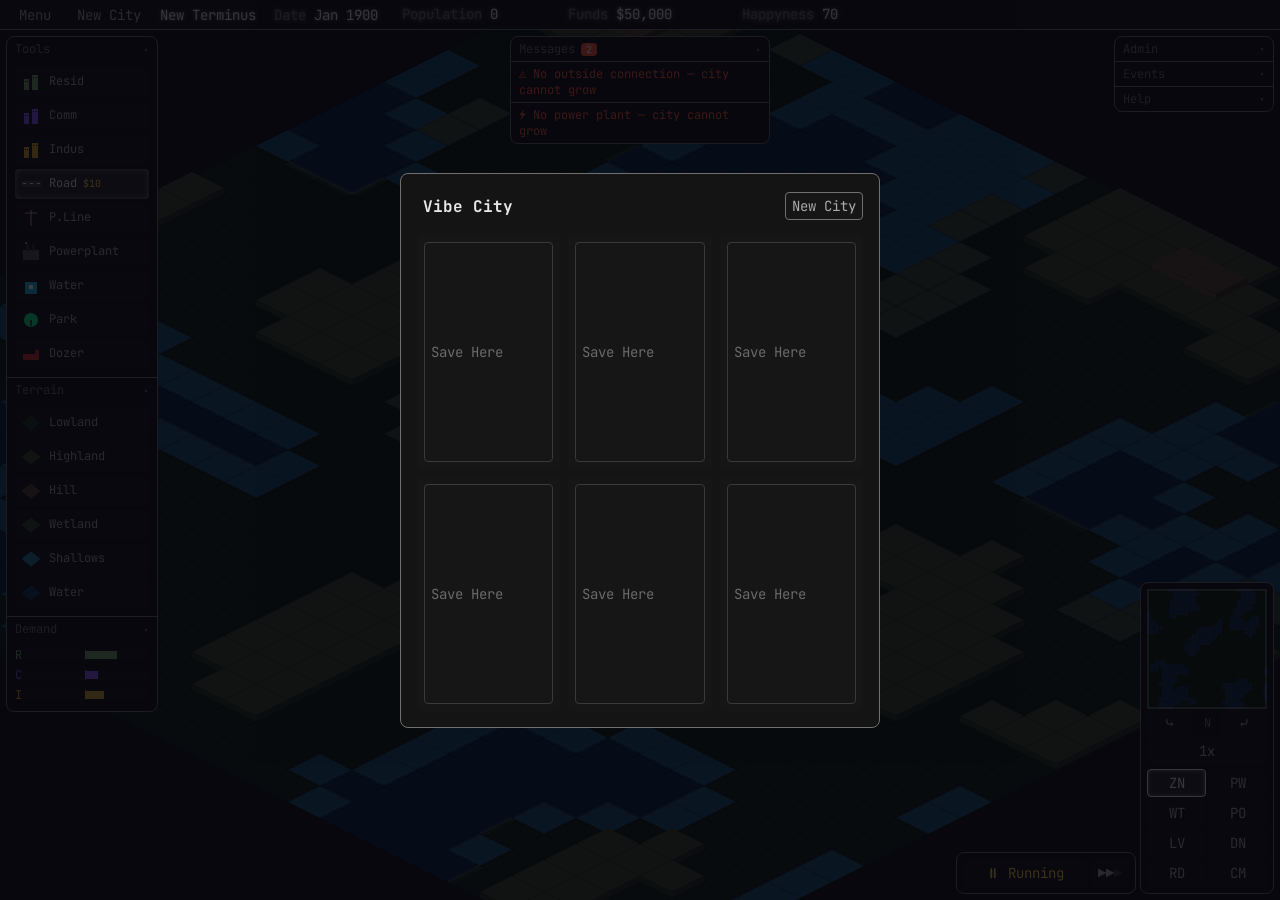
==== index.html @ 5db82e88 "Allow to select contract tiles" ====
<!DOCTYPE html>
<html lang="en">

<head>
  <meta charset="UTF-8">
  <meta name="viewport" content="width=device-width, initial-scale=1.0">
  <title>🌃 Vibe City</title>
  <!-- 🌃 🌆 🏙️ 🌉 🌁 -->
  <link rel="preconnect" href="https://fonts.googleapis.com">
  <link rel="preconnect" href="https://fonts.gstatic.com" crossorigin>
  <link href="https://fonts.googleapis.com/css2?family=JetBrains+Mono:wght@400;500;700&display=swap" rel="stylesheet">
  <link rel="stylesheet" href="css/ui.css">
</head>

<body>
  <div id="app">
    <canvas id="view"></canvas>

    <!-- ===== STATUS BAR ===== -->
    <div id="statusbar">
      <button id="btn-saves">Menu</button>
      <button id="btn-newgame">New City</button>
      <span id="s-name">New Terminus</span>
      <span class="grp"><span class="lbl">Date</span> <b id="s-date">January 1900</b></span>
      <!-- STATISTICS: each stat owns its own trend sparkline; clicking the label opens the Statistics panel -->
      <span class="grp"><span class="lbl" data-stats-trigger="population">Population</span> <b id="s-pop">0</b><canvas class="spark" id="spark-pop" width="36" height="16"></canvas></span>
      <span class="grp"><span class="lbl" data-stats-trigger="funds">Funds</span> <b id="s-funds">$50,000</b><canvas class="spark" id="spark-funds" width="36" height="16"></canvas></span>
      <span class="grp"><span class="lbl" data-stats-trigger="happyness">Happyness</span> <b id="s-happy">70</b><canvas class="spark" id="spark-happy" width="36" height="16"></canvas></span><!-- DEMAND SYSTEM -->

    </div>

    <!-- ===== NOTIFICATION CENTRE ===== -->
    <div id="notif-center">
      <div id="notif-header">
        <span class="ttl">Messages</span>
        <span id="notif-badge"></span>
        <span id="notif-arrow">▾</span>
      </div>
      <div id="notif-body">
        <div id="notif-persistent"></div>
        <div id="notif-log"></div>
      </div>
    </div>

    <!-- ===== STATISTICS PANEL ===== -->
    <!-- STATISTICS: a bigger combined sparkline — each row's checkbox shows/hides its line on #stats-chart -->
    <div id="stats-panel">
      <div id="stats-head" class="stats-head">
        <span class="ttl">Statistics</span>
        <span id="stats-close" title="Close">✕</span>
      </div>
      <canvas id="stats-chart" width="400" height="200"></canvas>
      <div class="stat-row" data-stat="pop">
        <input type="checkbox" class="stat-toggle" id="stat-toggle-pop">
        <span class="stat-swatch" style="background:var(--stat-pop)"></span>
        <span class="stat-lbl">Population</span>
        <span class="stat-val" id="stat-pop">0</span>
        <span class="stat-delta" id="stat-pop-delta">+0</span>
      </div>
      <div class="stat-row" data-stat="happiness">
        <input type="checkbox" class="stat-toggle" id="stat-toggle-happiness">
        <span class="stat-swatch" style="background:var(--stat-happiness)"></span>
        <span class="stat-lbl">Happiness</span>
        <span class="stat-val" id="stat-happy">70</span>
        <span class="stat-delta" id="stat-happy-delta">+0</span>
      </div>
      <div class="stat-row" data-stat="funds">
        <input type="checkbox" class="stat-toggle" id="stat-toggle-funds">
        <span class="stat-swatch" style="background:var(--stat-funds)"></span>
        <span class="stat-lbl">Funds</span>
        <span class="stat-val" id="stat-funds">$50,000</span>
        <span class="stat-delta" id="stat-funds-delta">+$0</span>
      </div>
      <label class="stats-autopause-row">
        <input type="checkbox" id="stats-autopause">
        <span>Pause game while shown</span>
      </label>
    </div>

    <!-- ===== LEFT PANEL ===== -->
    <div id="left-panel">
      <div class="ap-section">
        <div class="ap-header"><span>Tools</span><span class="ap-arrow">▴</span></div>
        <div class="ap-body open">
          <div class="ap-inner" id="tool-body"></div>
        </div>
      </div>
      <div class="ap-section">
        <div class="ap-header"><span>Terrain</span><span class="ap-arrow">▴</span></div>
        <div class="ap-body open">
          <div class="ap-inner" id="terrain-body"></div>
        </div>
      </div>
      <div class="ap-section">
        <div class="ap-header"><span>Demand</span><span class="ap-arrow">▴</span></div>
        <div class="ap-body open">
          <div class="ap-inner">
            <div class="drow"><span class="dlab" style="color:#7caa6b">R</span>
              <div class="dtrack">
                <div class="dmid"></div>
                <div class="dfill" id="dem-R"></div>
              </div>
            </div>
            <div class="drow"><span class="dlab" style="color:#8a5cf6">C</span>
              <div class="dtrack">
                <div class="dmid"></div>
                <div class="dfill" id="dem-C"></div>
              </div>
            </div>
            <div class="drow"><span class="dlab" style="color:#d9a72c">I</span>
              <div class="dtrack">
                <div class="dmid"></div>
                <div class="dfill" id="dem-I"></div>
              </div>
            </div>
          </div>
        </div>
      </div>
    </div>

    <!-- ===== PLAYBACK PANEL (bottom-right, left of minimap) ===== -->
    <div id="playback">
      <div class="pb-row">
        <button id="btn-pause">⏸</button>
        <button id="btn-speed" class="hug">▶▶</button>
      </div>
    </div>

    <!-- ===== ADMIN PANEL ===== -->
    <div id="admin-panel">
      <div class="ap-section" id="ap-admin">
        <div class="ap-header"><span>Admin</span><span class="ap-arrow">▾</span></div>
        <div class="ap-body">
          <div class="ap-inner">
            <div id="taxbox">
              <label>Tax rate <b id="tax-val">8%</b></label>
              <input id="tax-slider" type="range" min="1" max="20" value="8">
            </div>
            <!-- GAME MODE: only shown/visible in Scenario Mode -->
            <button id="btn-contracts" style="display:none;" class="admin">Contracts</button>
            <!-- CREDITS: available in any mode, opens the loan-offers dialog -->
            <button id="btn-loans" class="admin">Credits</button>
          </div>
        </div>
      </div>
      <div class="ap-section">
        <div class="ap-header"><span>Events</span><span class="ap-arrow">▾</span></div>
        <div class="ap-body">
          <div class="ap-inner">
            <button class="btn-danger" id="btn-fire">Ignite Fire</button>
          </div>
        </div>
      </div>
      <div class="ap-section">
        <div class="ap-header"><span>Help</span><span class="ap-arrow">▾</span></div>
        <div class="ap-body">
          <div class="ap-inner">
            <div class="hint">L-click place · R-click bulldoze<br>drag to paint · wheel zoom · Q/E rotate</div>
          </div>
        </div>
      </div>
    </div>

    <!-- ===== INSPECTOR ===== -->
    <div id="inspector">
      <div class="ttl">Inspector</div>
      <div id="insp-body">Hover a tile…</div>
    </div>

    <!-- ===== MINIMAP ===== -->
    <div id="minimap-wrap">
      <canvas id="minimap" width="120" height="120"></canvas>
      
      <div class="pb-row">
        <button id="btn-rot-l">⤷</button>
        <span id="s-face">N</span>
        <button id="btn-rot-r">⤶</button>
      </div>
      <div class="pb-row">
        <button id="btn-zoom">Fit</button>
      </div>
    </div>
  </div>

  </div>

  <!-- ES module entry point; type=module auto-defers until DOM is parsed -->
  <script type="module" src="js/main.js"></script>
</body>

</html>
---- css/ui.css ----
/* ============================================================
   ui.css — CRT / PIXEL-RETRO THEME
   dark charcoal #1a1a2e canvas, neutral white-gray monochrome
   accents, monospace throughout. No modern gradients.
   ============================================================ */
:root {
  /* Colors */
  --bg: #121212;
  --bg-hover: #2a2a2a;
  --panel: #141414;
  --panel2: #161616;
  --panel3: #333333;
  --input: #0a0a14;
  --ink: #e8e8e8;
  /* neutral monochrome accent */
  --ink-dim: #707070;
  --ink-mid: #aaaaaa;
  --warn: #ff5b3b;
  --gold: #ffd23f;
  --success: #3aca21;
  --line: #161616;

  /* STATISTICS: per-metric identity colors — shared by the statusbar
     sparklines, the panel's big combined chart, and its legend swatches */
  --stat-pop: #e8e8e8;
  --stat-happiness: #ffd23f;
  --stat-funds: #2bd1d4;

  /* TERRAIN: canvas ground colors — read into renderer.js via
     getComputedStyle(document.documentElement), same pattern as --stat-*
     above. These paint the isometric map itself, not DOM chrome. */
  --terr-water: #0b2843;
  --terr-shallows: #1a546f;
  --terr-wetland: #36492f;
  --terr-lowland: #122310;
  --terr-highland: #3b4a24;
  --terr-hill: #5a4a32;
  --terr-road: #2a2a30;
  --terr-park: #15521f;

  /* Typography */
  --font-xs: 10px;
  /* cost labels, hints */
  --font-sm: 12px;
  /* section headings, field labels */
  --font-md: 13px;
  /* inspector, controls, cards */
  --font-base: 14px;
  /* modal body, buttons, toast */
  --font-lg: 16px;
  /* statusbar */

  /* Spacing — shared scale for padding, margin, gap */
  --sp-0: 2px;
  --sp-1: 4px;
  --sp-2: 6px;
  --sp-3: 8px;
  --sp-4: 12px;
  --sp-5: 16px;
  --sp-8: 32px;
  --sp-9: 36px;

  /* Border radius */
  --radius-sm: 0.25rem;
  --radius-md: 0.5rem;

  /* Borders */
  --border-panel: 0.5px solid var(--ink-dim);
  /* panel outlines */
  --border: 1px solid var(--line);
  /* subtle / internal */
  --border-dim: 0.5px solid var(--ink-dim);
  /* inputs, modals */
}

* {
  box-sizing: border-box;
}

html,
body {
  margin: 0;
  padding: 0;
  height: 100%;
  overflow: hidden;
  background: var(--bg);
  color: var(--ink);
  font-family: "JetBrains Mono", "Courier New", "Lucida Console", monospace;
  -webkit-font-smoothing: none;
  image-rendering: pixelated;
  user-select: none;
}

/* faint scanline overlay for the CRT feel */
#scanlines {
  position: fixed;
  inset: 0;
  pointer-events: none;
  z-index: 9999;
  background: repeating-linear-gradient(to bottom, rgba(0, 0, 0, 0) 0px, rgba(0, 0, 0, 0) 2px,
      rgba(0, 0, 0, 0.12) 3px, rgba(0, 0, 0, 0.12) 3px);
  mix-blend-mode: multiply;
}

#app {
  position: relative;
  width: 100vw;
  height: 100vh;
}

/* --- Canvas viewport --- */
#view {
  position: absolute;
  inset: 0;
  display: block;
  cursor: crosshair;
}

/* --- Status bar (top) --- */
#statusbar {
  position: absolute;
  top: 0;
  left: 0;
  right: 0;
  height: 30px;
  background: var(--panel2);
  border-bottom: var(--border-panel);
  display: flex;
  align-items: center;
  gap: var(--sp-4);
  padding: 0 var(--sp-4);
  font-size: var(--font-base);
  z-index: 50;
  text-shadow: 0 0 4px rgba(232, 232, 232, 0.5);
}

#statusbar .lbl {
  color: var(--ink-dim);
  padding-left: var(--sp-2);
}

#statusbar b {
  color: var(--ink);
  font-weight: normal;
}

#statusbar .grp {
  white-space: nowrap;
}

/* --- STATISTICS: per-metric statusbar sparkline + click-to-open trigger --- */
#statusbar .lbl[data-stats-trigger] {
  cursor: pointer;
}

#statusbar .grp:has(.lbl[data-stats-trigger]) {
  padding: 2px var(--sp-2);
  border-radius: var(--radius-sm);
}

#statusbar .grp:has(.lbl[data-stats-trigger]):hover {
  background: var(--panel2);
}

canvas.spark {
  width: 36px;
  height: 16px;
  image-rendering: pixelated;
  display: inline-block;
  vertical-align: middle;
  margin-left: 4px;
}

/* --- STATISTICS: dropdown panel — bigger combined chart + toggleable rows --- */
#stats-panel {
  position: fixed;
  top: var(--sp-9);
  left: 200px;
  display: none;
  flex-direction: column;
  width: 448px;
  z-index: 90;
  background: var(--panel);
  border: var(--border-panel);
  border-radius: var(--radius-md);
  padding: var(--sp-2);
  font-size: var(--font-md);
}

#stats-chart {
  width: 100%;
  height: 200px;
  display: block;
  margin-bottom: var(--sp-2);
  background: var(--panel2);
  border: var(--border);
  border-radius: var(--radius-sm);
}

.stats-head {
  display: flex;
  align-items: center;
  cursor: pointer;
  justify-content: space-between;
  color: var(--ink-dim);
  font-size: var(--font-sm);
  border-bottom: var(--border);
  padding-bottom: var(--sp-1);
  margin-bottom: var(--sp-1);
}

.stats-head:hover {
  color: var(--ink);
}

.ap-header {
  display: flex;
  align-items: center;
  justify-content: space-between;
  padding: var(--sp-1) var(--sp-3);
  cursor: pointer;
  user-select: none;
  font-size: var(--font-sm);
  color: var(--ink-dim);
}

#stats-close {
  color: var(--ink-dim);
  cursor: pointer;
  font-size: var(--font-sm);
}

.stats-head:hover #stats-close {
  color: var(--warn);
}

.stat-row {
  display: flex;
  align-items: center;
  gap: var(--sp-2);
  padding: 3px 0;
}

.stat-toggle {
  accent-color: var(--ink);
  cursor: pointer;
  flex: 0 0 auto;
}

.stat-swatch {
  width: 8px;
  height: 8px;
  border-radius: 2px;
  flex: 0 0 auto;
}

.stat-ico {
  width: 16px;
  text-align: center;
}

.stat-lbl {
  color: var(--ink-dim);
  flex: 1;
}

.stat-val {
  color: var(--ink);
}

.stat-delta {
  font-size: var(--font-xs);
  min-width: 44px;
  text-align: right;
}

.stats-autopause-row {
  display: flex;
  align-items: center;
  gap: var(--sp-2);
  margin-top: var(--sp-2);
  padding-top: var(--sp-2);
  border-top: var(--border-panel);
  font-size: var(--font-sm);
  color: var(--ink-dim);
  cursor: pointer;
}

.stats-autopause-row input {
  accent-color: var(--ink);
}

/* --- Left panel (tools + terrain + demand accordion) --- */
#left-panel {
  position: absolute;
  top: var(--sp-9);
  left: var(--sp-2);
  width: 152px;
  z-index: 50;
  background: var(--panel);
  border: var(--border-panel);
  border-radius: var(--radius-md);
  max-height: calc(100vh - 50px);
  overflow-y: auto;
}

.tool {
  display: flex;
  align-items: center;
  gap: var(--sp-2);
  background: var(--panel2);
  border: 0 solid var(--line);
  color: var(--ink-mid);
  cursor: pointer;
  padding: 3px var(--sp-1);
  font-size: var(--font-sm);
  font-family: inherit;
  border-radius: var(--radius-sm);
}

.tool canvas {
  width: 24px;
  height: 24px;
  image-rendering: pixelated;
  flex: 0 0 auto;
}

.tool span {
  line-height: 1.1;
}

.tool .cost {
  display: none;
  color: var(--gold);
  font-size: var(--font-xs);
  padding-left: var(--sp-2);
}

.tool:hover {
  border-color: var(--ink-mid);
  color: var(--ink);
}

.tool.sel {
  border-color: var(--ink);
  background: var(--bg-hover);
  color: var(--ink);
  box-shadow: 0 0 6px rgba(232, 232, 232, 0.4) inset;
}

.tool.sel .cost {
  display: inline;
}

.drow {
  display: flex;
  align-items: center;
  font-size: var(--font-sm);
  width: 100%;
}

.drow .dlab {
  width: var(--sp-2);
}

.dtrack {
  position: relative;
  flex: 1;
  height: 10px;
  background: var(--panel2);
  border: var(--border);
}

/* demand bar fills from center: positive grows right, negative left */
.dfill {
  position: absolute;
  top: 0;
  height: 100%;
}

.dmid {
  position: absolute;
  top: -1px;
  bottom: -1px;
  left: 50%;
  width: 1px;
  background: var(--ink-dim);
}

/* --- Bottom info / inspector --- */
#inspector {
  position: absolute;
  bottom: var(--sp-2);
  left: var(--sp-2);
  width: 260px;
  background: var(--panel);
  border: var(--border-panel);
  padding: var(--sp-3);
  z-index: 50;
  font-size: var(--font-md);
  line-height: 1.5;
  border-radius: var(--radius-md);
}

#inspector .ttl {
  color: var(--ink);
  border-bottom: var(--border);
  padding-bottom: 3px;
  margin-bottom: 5px;
}

#inspector .k {
  color: var(--ink-dim);
}

#inspector .v {
  color: var(--ink);
}

#inspector .pwr-ok {
  color: var(--ink);
}

#inspector .pwr-no {
  color: var(--warn);
}

/* --- Minimap (bottom right) --- */
#minimap-wrap {
  position: absolute;
  bottom: var(--sp-2);
  right: var(--sp-2);
  background: var(--panel);
  border: var(--border-panel);
  padding: var(--sp-2);
  z-index: 50;
  border-radius: var(--radius-md);
}

#minimap-wrap .ttl {
  font-size: var(--font-sm);
  color: var(--ink-dim);
  margin-bottom: var(--sp-1);
}

#minimap {
  display: block;
  image-rendering: pixelated;
  background: var(--panel);
}

.ministrip {
  display: flex;
}

/* --- Playback panel (bottom-right, left of minimap) --- */
#playback {
  position: absolute;
  bottom: var(--sp-2);
  right: 144px;
  z-index: 50;
  display: flex;
  flex-direction: column;
  gap: var(--sp-1);
  width: 180px;
  background: var(--panel);
  border: var(--border-panel);
  border-radius: var(--radius-md);
  padding: var(--sp-2);
}

.pb-row {
  display: flex;
  gap: var(--sp-1);
  align-items: center;
}

.pb-row button { flex: 1; }

.pb-row button.hug {
  flex: 0;
}

#s-face {
  color: var(--ink-dim);
  font-size: var(--font-sm);
  text-align: center;
  min-width: 20px;
}

/* --- Admin panel (top-right under status) --- */
#admin-panel {
  position: absolute;
  top: var(--sp-9);
  right: var(--sp-2);
  width: 160px;
  z-index: 50;
  background: var(--panel);
  border: var(--border-panel);
  border-radius: var(--radius-md);
}

.ap-section:not(:first-child) .ap-header {
  border-top: var(--border-panel);
}

.ap-header {
  display: flex;
  align-items: center;
  justify-content: space-between;
  padding: var(--sp-1) var(--sp-3);
  cursor: pointer;
  user-select: none;
  font-size: var(--font-sm);
  color: var(--ink-dim);
}

.ap-header:hover { color: var(--ink); }

.ap-arrow { font-size: var(--font-xs); }

.ap-body {
  max-height: 0;
  overflow: hidden;
  transition: max-height 0.2s ease;
}

.ap-body.open { max-height: 800px; }
#left-panel .ap-body.open { max-height: none; }

.ap-inner {
  display: flex;
  flex-direction: column;
  gap: var(--sp-1);
  padding: var(--sp-2) var(--sp-3) var(--sp-3);
}

button {
  font-family: inherit;
  font-size: var(--font-base);
  cursor: pointer;
  background: var(--panel2);
  color: var(--ink-mid);
  border: var(--border);
  border-radius: var(--radius-sm);
  padding: var(--sp-1) var(--sp-2);
}

button.border {
  border: var(--border);
  border-color: var(--ink-dim);
}

button:hover {
  color: var(--ink);
  border-color: var(--ink-mid);
}

button:disabled {
  opacity: 0.4;
  border-color: var(--ink-dim);
  cursor: not-allowed;
}

button:disabled:hover {
  color: var(--ink);
  border-color: var(--ink-dim);
  background: none;
}

.admin {
  color: var(--ink-mid);
  border-color: var(--ink-dim);
}

.admin:hover {
  color: var(--ink);
  border-color: var(--ink);
}

/* "Harmful" action style — destructive/irreversible actions (Ignite Fire,
   Delete Save, Decline/Cancel Contract). See .contract-decline for the
   size-constrained variant used inline in the inspector. */
.btn-danger {
  color: var(--warn);
  border-color: #5a2018;
}

.btn-danger:hover {
  background: #3a120c;
  color: #fff;
}

/* --- Notification centre --- */
#notif-center {
  position: absolute;
  top: var(--sp-9);
  left: 50%;
  transform: translateX(-50%);
  width: 260px;
  z-index: 60;
  background: var(--panel);
  border: var(--border-panel);
  border-radius: var(--radius-md);
}

#notif-header {
  position: relative;
  display: flex;
  align-items: center;
  gap: var(--sp-2);
  padding: var(--sp-1) var(--sp-3);
  cursor: pointer;
  user-select: none;
  font-size: var(--font-sm);
  color: var(--ink-dim);
}

#notif-header:hover .ttl {
  color: var(--ink);
}

#notif-badge {
  background: var(--warn);
  color: #fff;
  font-size: var(--font-xs);
  padding: 0 var(--sp-1);
  border-radius: var(--radius-sm);
  min-width: var(--sp-5);
  text-align: center;
  display: none;
}

#notif-arrow {
  margin-left: auto;
  color: var(--ink-dim);
  font-size: var(--font-xs);
}

#notif-body {
  max-height: 0;
  overflow: hidden;
  transition: max-height 0.2s ease;
}

#notif-body.open {
  max-height: 200px;
  overflow-y: auto;
}

.notif-entry {
  padding: var(--sp-1) var(--sp-3);
  font-size: var(--font-sm);
  border-top: var(--border-panel);
}

.notif-warn   { color: var(--warn); }
.notif-action { color: var(--gold); }
.notif-city   { color: var(--ink-mid); }

.hint {
  font-size: var(--font-xs);
  color: var(--ink-dim);
  text-align: left;
  line-height: 1.6;
}

/* --- Size / new-game modal --- */
#size-modal {
  position: fixed;
  inset: 0;
  z-index: 210;
  display: none;
  background: rgba(5, 5, 12, 0.82);
  align-items: center;
  justify-content: center;
}

.modal-panel {
  background: var(--panel);
  border: var(--border-dim);
  padding: var(--sp-5);
  width: 440px;
  max-width: 94vw;
  color: var(--ink);
  font-size: var(--font-base);
  font-family: inherit;
  border-radius: var(--radius-md);
}

.modal-title {
  margin: var(--sp-2);
  color: var(--ink);
  font-size: var(--font-lg);
}

.modal-field {
  margin: 14px 0 10px;
}

.modal-field>label {
  display: block;
  font-size: var(--font-sm);
  color: var(--ink-dim);
  letter-spacing: 1px;
  margin-bottom: var(--sp-1);
}

.modal-field-row {
  display: flex;
  gap: var(--sp-2);
}

.modal-input {
  flex: 1;
  font-family: inherit;
  font-size: var(--font-base);
  background: #0a0a14;
  color: var(--ink);
  border: var(--border-dim);
  padding: var(--sp-2) var(--sp-3);
  outline: none;
}

.card {
  border-radius: var(--radius-sm);
  border: var(--border-dim);
  padding: var(--sp-2) var(--sp-3);
}

/* ── SAVE SYSTEM: saves modal, slot cards, autosave row ──────────
   Name/stats/thumbnail (.slot-load) is one clickable target that loads
   the city — bordered on hover/focus to signal that. Save/Delete remain
   as explicit buttons underneath. ─────────────────────────────────── */
#saves-modal {
  position: fixed;
  inset: 0;
  z-index: 200;
  display: none;
  background: rgba(5, 5, 12, 0.78);
  align-items: center;
  justify-content: center;
}

.saves-modal-panel {
  width: 480px;
}

.saves-modal-head {
  display: flex;
  align-items: center;
  margin-bottom: var(--sp-4);
  gap: var(--sp-2);
}

#saves-grid {
  display: grid;
  grid-template-columns: repeat(3, 1fr);
  gap: var(--sp-3);
}

.save-slot {
  background: var(--panel2);
  border: var(--border);
  border-radius: var(--radius-sm);
  padding: var(--sp-2);
  display: flex;
  flex-direction: column;
  gap: var(--sp-2);
}

.empty-slot, 
.empty-slot button {
  width: 100%;
  height: 100%;
  min-height: 220px;
  display: flex;
  flex-direction: column;
  justify-content: center;
}

.save-slot > button {
  /* align-self: stretch; */
}

.slot-load {
  cursor: pointer;
  display: flex;
  flex-direction: column;
  gap: var(--sp-1);
  border: 1px solid transparent;
  border-radius: var(--radius-sm);
  padding: var(--sp-1);
  transition: border-color 0.15s ease;
}

.slot-load:hover, .slot-load:focus-visible {
  border-color: var(--gold);
  background-color: var(--bg-hover);
}

.slot-thumb {
  width: 100%;
  aspect-ratio: 1 / 1;
  object-fit: contain;
  background: var(--input);
}

.slot-name {
  color: var(--ink);
  font-size: var(--font-md);
}

.slot-meta {
  color: var(--ink-dim);
  font-size: var(--font-sm);
}

.slot-actions {
  display: flex;
  gap: var(--sp-1);
}

.slot-actions button {
  flex: 1;
  font-size: var(--font-sm);
}

.autosave-row {
  margin-top: var(--sp-4);
}

.autosave-row .slot-load {
  flex-direction: row;
  align-items: center;
  gap: var(--sp-3);
}

.autosave-row .slot-thumb {
  width: 48px;
  aspect-ratio: 1 / 1;
  flex: 0 0 48px;
}

.btn-shuffle {
  font-family: inherit;
  font-size: var(--font-base);
  cursor: pointer;
  background: var(--panel2);
  color: var(--ink-dim);
  border: var(--border-dim);
  padding: var(--sp-2) 10px;
}

#mode-row, #size-row, #water-row {
  display: flex;
  background-color: var(--panel3);
}

.size-card {
  flex: 1;
  cursor: pointer;
  background: var(--input);
  color: var(--ink-mid);
  padding: var(--sp-3);
  display: flex;
  flex-direction: column;
  align-items: center;
  gap: var(--sp-2);
  font-size: var(--font-md);
  font-family: inherit;
}

.size-card .size-dim {
  color: var(--gold);
}

.size-card-preview {
  border: var(--border-dim);
  background-image:
    linear-gradient(var(--line) 1px, transparent 1px),
    linear-gradient(90deg, var(--line) 1px, transparent 1px);
  /* background-size set inline — dynamic per map size */
}

.size-card.active {
  color: var(--ink);
  border: var(--border-dim);
  background-color: var(--panel3);
}

.modal-actions {
  display: flex;
  gap: var(--sp-2);
}

.btn-confirm {
  flex: 1;
  font-family: inherit;
  font-size: var(--font-base);
  cursor: pointer;
  background: var(--bg-hover);
  color: var(--ink);
  border: 1px solid var(--ink);
  padding: var(--sp-2);
}

/* ── SCENARIOS: contract name/decline (used by the inspector tooltip and
   the contracts dialog — the old side panel of cards was removed in favor
   of the bottom-left inspector, which already shows live contract detail
   for a hovered contract tile) ─────────────────────────────────────── */

.contract-name {
  color: var(--ink);
  font-size: var(--font-md);
  letter-spacing: 0.5px;
}

/* Layout-only — pair with .btn-danger for the harmful-action color/hover treatment */
.contract-decline {
  font-size: var(--font-xs);
  padding: 2px var(--sp-2);
  width: 100%;
}

/* ── SCENARIOS: contract + renegotiation modals ───────────────── */

#contract-modal {
  position: fixed;
  inset: 0;
  z-index: 210;
  display: none;
  background: rgba(5, 5, 12, 0.85);
  align-items: center;
  justify-content: center;
}

.contract-modal-panel {
  background: var(--panel);
  border: var(--border-dim);
  padding: var(--sp-5);
  width: 420px;
  max-width: 94vw;
  color: var(--ink);
  font-size: var(--font-sm);
  font-family: inherit;
  border-radius: var(--radius-md);
  line-height: 1.6;
}

.contract-modal-title {
  font-size: var(--font-lg);
  color: var(--ink);
  margin-bottom: var(--sp-1);
  border-bottom: var(--border-panel);
  padding-bottom: var(--sp-2);
}

.contract-modal-subtitle {
  color: var(--ink-mid);
  font-size: var(--font-lg);
  margin: var(--sp-4) var(--sp-0);
}

.contract-modal-section {
  color: var(--ink-dim);
  font-size: var(--font-base);
  margin: var(--sp-3) 0 var(--sp-1);
}

.contract-modal-row {
  padding: 2px 0;
  font-size: var(--font-base);
  color: var(--ink-mid);
}

.contract-modal-row.consequence {
  color: var(--warn);
}

.contract-modal-row.term-old {
  color: var(--ink-dim);
  text-decoration: line-through;
}

.contract-modal-row.term-new {
  color: var(--gold);
}

.contract-modal-quote {
  color: var(--ink-dim);
  font-style: italic;
  margin: var(--sp-3) 0;
  padding-left: var(--sp-3);
  border-left: 2px solid var(--ink-dim);
}

.contract-modal-warning {
  color: var(--ink-dim);
  font-size: var(--font-xs);
  margin-top: var(--sp-4);
}

.contract-modal-footer {
  display: flex;
  gap: var(--sp-2);
  margin-top: var(--sp-4);
  padding-top: var(--sp-3);
  border-top: var(--border-panel);
}

.contract-modal-footer button {
  flex: 1;
  padding: var(--sp-2);
}

.btn-confirm-action {
  color: var(--ink);
  border-color: var(--ink-dim);
}

.btn-confirm-action:hover {
  border-color: var(--ink);
  background: var(--bg-hover);
}

/* ── SCENARIOS: placement banner ──────────────────────────────── */

#placement-banner {
  display: none;
  position: fixed;
  top: 46px;              /* just below status bar */
  left: 50%;
  transform: translateX(-50%);
  z-index: 205;
  background: var(--panel);
  border: 2px solid #ff8c00;
  border-radius: var(--radius-md);
  padding: var(--sp-3) var(--sp-5);
  color: var(--ink);
  font-size: var(--font-sm);
  font-family: inherit;
  text-align: center;
  min-width: 320px;
  box-shadow: 0 0 20px rgba(255,140,0,0.25);
}

#placement-banner.active { display: block; }

#placement-banner .pb-title {
  color: #ff8c00;
  font-size: var(--font-xs);
  letter-spacing: 1px;
  margin-bottom: var(--sp-2);
}

#placement-banner .pb-count {
  font-size: var(--font-lg);
  font-weight: 700;
  margin-bottom: var(--sp-1);
}

#placement-banner .pb-hint {
  color: var(--ink-dim);
  font-size: var(--font-xs);
  margin-bottom: var(--sp-3);
}

#placement-banner .pb-actions {
  display: flex;
  gap: var(--sp-3);
  justify-content: center;
}

#placement-banner .pb-actions button {
  padding: var(--sp-1) var(--sp-3);
  font-size: var(--font-xs);
}

#placement-banner .pb-actions button:disabled {
  opacity: 0.4;
  cursor: not-allowed;
}

/* ── SCENARIOS: offer modal additions ─────────────────────────── */

.contract-modal-meta {
  color: var(--ink-dim);
  font-size: var(--font-sm);
  margin-bottom: 2px;
}

.contract-modal-row.offer-req { color: var(--ink-mid); }
.contract-modal-row.offer-reward { color: var(--gold); }

/* ── SCENARIOS: contracts dialog (status-bar Contracts button) ──── */

#contracts-dialog, #credits-dialog {
  position: fixed;
  inset: 0;
  z-index: 208;
  display: none;
  background: rgba(5, 5, 12, 0.82);
  align-items: center;
  justify-content: center;
}

.contracts-dialog-panel {
  width: 460px;
}

.contracts-dialog-list {
  display: flex;
  flex-direction: column;
  gap: var(--sp-2);
  margin-top: var(--sp-2);
}

.contracts-dialog-row {
  border: var(--border-panel);
  border-radius: var(--radius-sm);
  padding: var(--sp-2) var(--sp-3);
}

.contracts-dialog-row-head {
  display: flex;
  align-items: baseline;
  justify-content: space-between;
  margin-bottom: var(--sp-1);
  font-size: var(--font-sm);
}

.contracts-dialog-row button {
  width: 100%;
  font-size: var(--font-sm);
  padding: var(--sp-1) var(--sp-2);
}

/* DEMAND SYSTEM: tax slider control */
#taxbox {
  background: var(--panel2);
  border: var(--border);
  padding: var(--sp-1) 5px;
}

#taxbox label {
  display: block;
  font-size: var(--font-sm);
  color: var(--ink-dim);
  margin-bottom: 2px;
}

#taxbox label b {
  color: var(--gold);
}

#taxbox input[type=range] {
  width: 100%;
  accent-color: var(--ink);
  height: 12px;
}
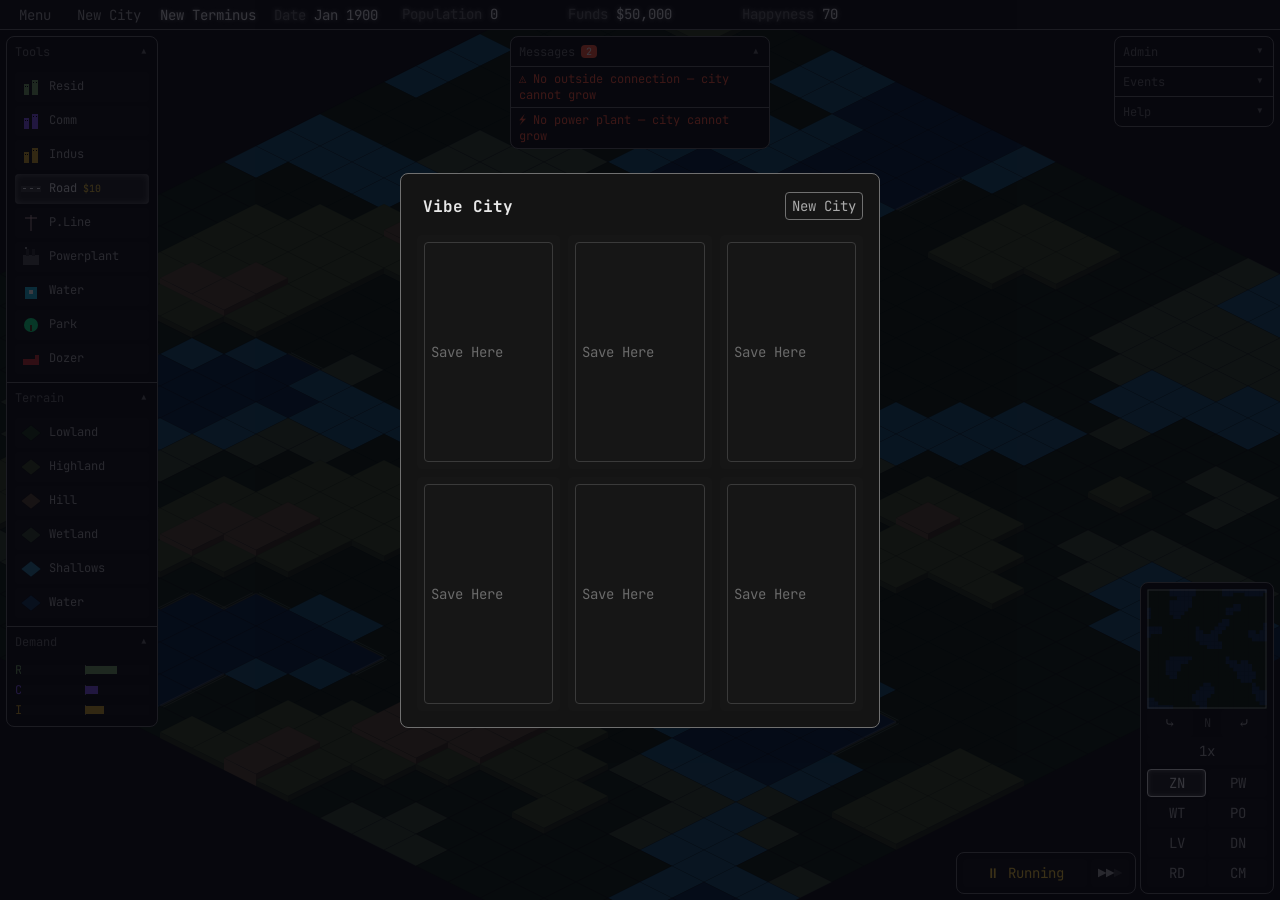
==== commit 05a57150: "Style update for inspector" ====
--- a/index.html
+++ b/index.html
@@ -163,7 +163,10 @@
 
     <!-- ===== INSPECTOR ===== -->
     <div id="inspector">
-      <div class="ttl">Inspector</div>
+      <div class="insp-header">
+        <div class="ttl">Inspector</div>
+        <button id="insp-close" class="insp-close" title="Close">✕</button>
+      </div>
       <div id="insp-body">Hover a tile…</div>
     </div>
 
--- a/css/ui.css
+++ b/css/ui.css
@@ -65,6 +65,7 @@
   --radius-md: 0.5rem;
 
   /* Borders */
+  --border-panel-selected: 0.75px solid var(--ink);
   --border-panel: 0.5px solid var(--ink-dim);
   /* panel outlines */
   --border: 1px solid var(--line);
@@ -402,11 +403,41 @@
   border-radius: var(--radius-md);
 }
 
-#inspector .ttl {
-  color: var(--ink);
+#inspector.pinned {
+  border: var(--border-panel-selected);
+}
+
+#inspector .insp-header {
+  display: flex;
+  align-items: center;
+  justify-content: space-between;
+  gap: var(--sp-2);
   border-bottom: var(--border);
   padding-bottom: 3px;
   margin-bottom: 5px;
+}
+
+#inspector .ttl {
+  color: var(--ink);
+}
+
+#inspector .insp-close {
+  display: none;
+  background: none;
+  border: none;
+  color: var(--ink-dim);
+  font-size: var(--font-lg);
+  line-height: 1;
+  padding: 0 2px;
+  cursor: pointer;
+}
+
+#inspector.pinned .insp-close {
+  display: block;
+}
+
+#inspector.pinned .insp-close:hover {
+  color: var(--warn);
 }
 
 #inspector .k {
@@ -517,7 +548,7 @@
 
 .ap-header:hover { color: var(--ink); }
 
-.ap-arrow { font-size: var(--font-xs); }
+.ap-arrow { font-size: var(--font-lg); }
 
 .ap-body {
   max-height: 0;
@@ -634,7 +665,7 @@
 #notif-arrow {
   margin-left: auto;
   color: var(--ink-dim);
-  font-size: var(--font-xs);
+  font-size: var(--font-lg);
 }
 
 #notif-body {
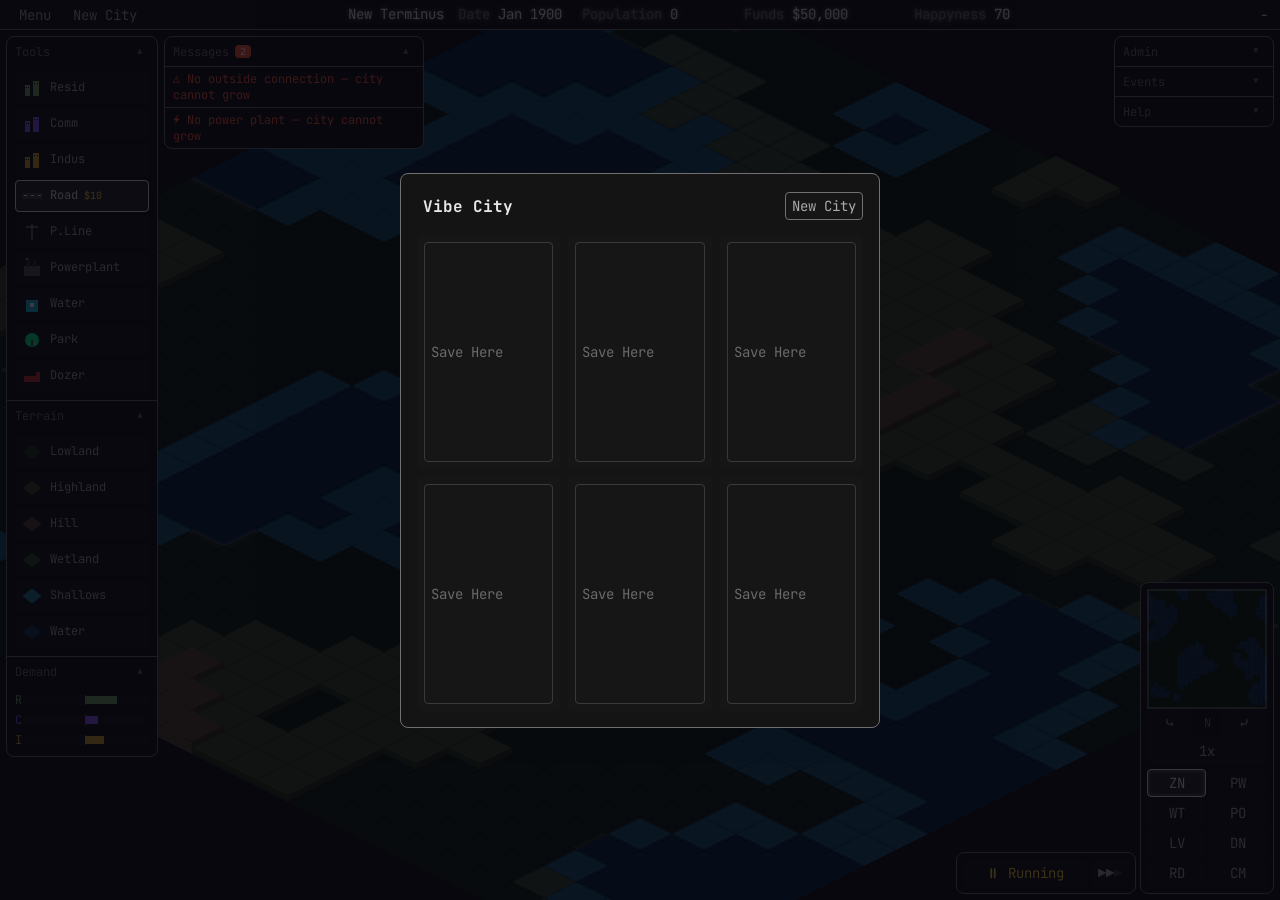
==== commit 3e6be351: "Quality of life improvements" ====
--- a/index.html
+++ b/index.html
@@ -18,15 +18,23 @@
 
     <!-- ===== STATUS BAR ===== -->
     <div id="statusbar">
-      <button id="btn-saves">Menu</button>
-      <button id="btn-newgame">New City</button>
-      <span id="s-name">New Terminus</span>
-      <span class="grp"><span class="lbl">Date</span> <b id="s-date">January 1900</b></span>
-      <!-- STATISTICS: each stat owns its own trend sparkline; clicking the label opens the Statistics panel -->
-      <span class="grp"><span class="lbl" data-stats-trigger="population">Population</span> <b id="s-pop">0</b><canvas class="spark" id="spark-pop" width="36" height="16"></canvas></span>
-      <span class="grp"><span class="lbl" data-stats-trigger="funds">Funds</span> <b id="s-funds">$50,000</b><canvas class="spark" id="spark-funds" width="36" height="16"></canvas></span>
-      <span class="grp"><span class="lbl" data-stats-trigger="happyness">Happyness</span> <b id="s-happy">70</b><canvas class="spark" id="spark-happy" width="36" height="16"></canvas></span><!-- DEMAND SYSTEM -->
-
+      <div id="statusbar-left">
+        <button id="btn-saves">Menu</button>
+        <button id="btn-newgame">New City</button>
+      </div>
+      <div id="statusbar-center">
+        <span id="s-name">New Terminus</span>
+        <span class="grp"><span class="lbl">Date</span> <b id="s-date">January 1900</b></span>
+        <!-- STATISTICS: each stat owns its own trend sparkline; clicking the label opens the Statistics panel -->
+        <span class="grp"><span class="lbl" data-stats-trigger="population">Population</span> <b id="s-pop">0</b><canvas
+            class="spark" id="spark-pop" width="36" height="16"></canvas></span>
+        <span class="grp"><span class="lbl" data-stats-trigger="funds">Funds</span> <b id="s-funds">$50,000</b><canvas
+            class="spark" id="spark-funds" width="36" height="16"></canvas></span>
+        <span class="grp"><span class="lbl" data-stats-trigger="happyness">Happyness</span> <b
+            id="s-happy">70</b><canvas class="spark" id="spark-happy" width="36"
+            height="16"></canvas></span><!-- DEMAND SYSTEM -->
+      </div>
+      <div id="statusbar-right">-</div>
     </div>
 
     <!-- ===== NOTIFICATION CENTRE ===== -->
@@ -34,7 +42,7 @@
       <div id="notif-header">
         <span class="ttl">Messages</span>
         <span id="notif-badge"></span>
-        <span id="notif-arrow">▾</span>
+        <span id="notif-arrow" class="panel-icon">▾</span>
       </div>
       <div id="notif-body">
         <div id="notif-persistent"></div>
@@ -47,7 +55,7 @@
     <div id="stats-panel">
       <div id="stats-head" class="stats-head">
         <span class="ttl">Statistics</span>
-        <span id="stats-close" title="Close">✕</span>
+        <span id="stats-close" title="Close" class="panel-icon">✕</span>
       </div>
       <canvas id="stats-chart" width="400" height="200"></canvas>
       <div class="stat-row" data-stat="pop">
@@ -80,19 +88,19 @@
     <!-- ===== LEFT PANEL ===== -->
     <div id="left-panel">
       <div class="ap-section">
-        <div class="ap-header"><span>Tools</span><span class="ap-arrow">▴</span></div>
+        <div class="ap-header"><span>Tools</span><span class="ap-arrow panel-icon">▴</span></div>
         <div class="ap-body open">
           <div class="ap-inner" id="tool-body"></div>
         </div>
       </div>
       <div class="ap-section">
-        <div class="ap-header"><span>Terrain</span><span class="ap-arrow">▴</span></div>
+        <div class="ap-header"><span>Terrain</span><span class="ap-arrow panel-icon">▴</span></div>
         <div class="ap-body open">
           <div class="ap-inner" id="terrain-body"></div>
         </div>
       </div>
       <div class="ap-section">
-        <div class="ap-header"><span>Demand</span><span class="ap-arrow">▴</span></div>
+        <div class="ap-header"><span>Demand</span><span class="ap-arrow panel-icon">▴</span></div>
         <div class="ap-body open">
           <div class="ap-inner">
             <div class="drow"><span class="dlab" style="color:#7caa6b">R</span>
@@ -129,7 +137,7 @@
     <!-- ===== ADMIN PANEL ===== -->
     <div id="admin-panel">
       <div class="ap-section" id="ap-admin">
-        <div class="ap-header"><span>Admin</span><span class="ap-arrow">▾</span></div>
+        <div class="ap-header"><span>Admin</span><span class="ap-arrow panel-icon">▾</span></div>
         <div class="ap-body">
           <div class="ap-inner">
             <div id="taxbox">
@@ -139,12 +147,12 @@
             <!-- GAME MODE: only shown/visible in Scenario Mode -->
             <button id="btn-contracts" style="display:none;" class="admin">Contracts</button>
             <!-- CREDITS: available in any mode, opens the loan-offers dialog -->
-            <button id="btn-loans" class="admin">Credits</button>
-          </div>
-        </div>
-      </div>
-      <div class="ap-section">
-        <div class="ap-header"><span>Events</span><span class="ap-arrow">▾</span></div>
+            <button id="btn-loans" class="admin">Loans</button>
+          </div>
+        </div>
+      </div>
+      <div class="ap-section">
+        <div class="ap-header"><span>Events</span><span class="ap-arrow panel-icon">▾</span></div>
         <div class="ap-body">
           <div class="ap-inner">
             <button class="btn-danger" id="btn-fire">Ignite Fire</button>
@@ -152,7 +160,7 @@
         </div>
       </div>
       <div class="ap-section">
-        <div class="ap-header"><span>Help</span><span class="ap-arrow">▾</span></div>
+        <div class="ap-header"><span>Help</span><span class="ap-arrow panel-icon">▾</span></div>
         <div class="ap-body">
           <div class="ap-inner">
             <div class="hint">L-click place · R-click bulldoze<br>drag to paint · wheel zoom · Q/E rotate</div>
@@ -165,7 +173,7 @@
     <div id="inspector">
       <div class="insp-header">
         <div class="ttl">Inspector</div>
-        <button id="insp-close" class="insp-close" title="Close">✕</button>
+        <span id="insp-close" class="panel-icon" title="Close">✕</span>
       </div>
       <div id="insp-body">Hover a tile…</div>
     </div>
@@ -173,7 +181,7 @@
     <!-- ===== MINIMAP ===== -->
     <div id="minimap-wrap">
       <canvas id="minimap" width="120" height="120"></canvas>
-      
+
       <div class="pb-row">
         <button id="btn-rot-l">⤷</button>
         <span id="s-face">N</span>
--- a/css/ui.css
+++ b/css/ui.css
@@ -10,7 +10,7 @@
   --panel: #141414;
   --panel2: #161616;
   --panel3: #333333;
-  --input: #0a0a14;
+  --input: #080808;
   --ink: #e8e8e8;
   /* neutral monochrome accent */
   --ink-dim: #707070;
@@ -92,17 +92,6 @@
   user-select: none;
 }
 
-/* faint scanline overlay for the CRT feel */
-#scanlines {
-  position: fixed;
-  inset: 0;
-  pointer-events: none;
-  z-index: 9999;
-  background: repeating-linear-gradient(to bottom, rgba(0, 0, 0, 0) 0px, rgba(0, 0, 0, 0) 2px,
-      rgba(0, 0, 0, 0.12) 3px, rgba(0, 0, 0, 0.12) 3px);
-  mix-blend-mode: multiply;
-}
-
 #app {
   position: relative;
   width: 100vw;
@@ -115,6 +104,15 @@
   inset: 0;
   display: block;
   cursor: crosshair;
+}
+
+/* Panel icon */
+.panel-icon {
+  cursor: pointer;
+  /* background-color: red; */
+  font-size: var(--font-lg);
+  line-height: var(--font-md);
+  padding: var(--sp-1);
 }
 
 /* --- Status bar (top) --- */
@@ -127,6 +125,7 @@
   background: var(--panel2);
   border-bottom: var(--border-panel);
   display: flex;
+  justify-content: space-between;
   align-items: center;
   gap: var(--sp-4);
   padding: 0 var(--sp-4);
@@ -143,10 +142,12 @@
 #statusbar b {
   color: var(--ink);
   font-weight: normal;
+  
 }
 
 #statusbar .grp {
   white-space: nowrap;
+  cursor: pointer;
 }
 
 /* --- STATISTICS: per-metric statusbar sparkline + click-to-open trigger --- */
@@ -176,7 +177,8 @@
 #stats-panel {
   position: fixed;
   top: var(--sp-9);
-  left: 200px;
+  left: 50%;
+  transform: translateX(-50%);
   display: none;
   flex-direction: column;
   width: 448px;
@@ -203,17 +205,13 @@
   align-items: center;
   cursor: pointer;
   justify-content: space-between;
-  color: var(--ink-dim);
+  color: var(--ink);
   font-size: var(--font-sm);
   border-bottom: var(--border);
   padding-bottom: var(--sp-1);
   margin-bottom: var(--sp-1);
 }
 
-.stats-head:hover {
-  color: var(--ink);
-}
-
 .ap-header {
   display: flex;
   align-items: center;
@@ -223,12 +221,6 @@
   user-select: none;
   font-size: var(--font-sm);
   color: var(--ink-dim);
-}
-
-#stats-close {
-  color: var(--ink-dim);
-  cursor: pointer;
-  font-size: var(--font-sm);
 }
 
 .stats-head:hover #stats-close {
@@ -309,8 +301,8 @@
   display: flex;
   align-items: center;
   gap: var(--sp-2);
+  border: solid 1px transparent;
   background: var(--panel2);
-  border: 0 solid var(--line);
   color: var(--ink-mid);
   cursor: pointer;
   padding: 3px var(--sp-1);
@@ -343,10 +335,10 @@
 }
 
 .tool.sel {
-  border-color: var(--ink);
+  border: 1px solid var(--ink);
   background: var(--bg-hover);
   color: var(--ink);
-  box-shadow: 0 0 6px rgba(232, 232, 232, 0.4) inset;
+  /* box-shadow: 0 0 6px rgba(232, 232, 232, 0.4) inset; */
 }
 
 .tool.sel .cost {
@@ -421,22 +413,15 @@
   color: var(--ink);
 }
 
-#inspector .insp-close {
+#inspector #insp-close {
   display: none;
-  background: none;
-  border: none;
-  color: var(--ink-dim);
-  font-size: var(--font-lg);
-  line-height: 1;
-  padding: 0 2px;
-  cursor: pointer;
-}
-
-#inspector.pinned .insp-close {
+}
+
+#inspector.pinned #insp-close {
   display: block;
 }
 
-#inspector.pinned .insp-close:hover {
+#inspector:hover #insp-close {
   color: var(--warn);
 }
 
@@ -626,8 +611,7 @@
 #notif-center {
   position: absolute;
   top: var(--sp-9);
-  left: 50%;
-  transform: translateX(-50%);
+  left: 164px;
   width: 260px;
   z-index: 60;
   background: var(--panel);
@@ -746,11 +730,16 @@
   flex: 1;
   font-family: inherit;
   font-size: var(--font-base);
-  background: #0a0a14;
+  background: var(--input);
   color: var(--ink);
   border: var(--border-dim);
+  border-radius: var(--radius-sm);
   padding: var(--sp-2) var(--sp-3);
   outline: none;
+}
+
+.modal-input:focus {
+  border: var(--border-panel-selected);
 }
 
 .card {
@@ -819,15 +808,16 @@
   display: flex;
   flex-direction: column;
   gap: var(--sp-1);
-  border: 1px solid transparent;
+  border: var(--border-panel);
+      background: var(--input);
   border-radius: var(--radius-sm);
-  padding: var(--sp-1);
+  padding: var(--sp-4);
   transition: border-color 0.15s ease;
 }
 
 .slot-load:hover, .slot-load:focus-visible {
-  border-color: var(--gold);
-  background-color: var(--bg-hover);
+  border-color: var(--border);
+  /* background-color: var(--bg); */
 }
 
 .slot-thumb {
@@ -885,7 +875,8 @@
 
 #mode-row, #size-row, #water-row {
   display: flex;
-  background-color: var(--panel3);
+  background-color: var(--input);
+  border-radius: var(--radius-md);
 }
 
 .size-card {
@@ -1189,4 +1180,4 @@
   width: 100%;
   accent-color: var(--ink);
   height: 12px;
-}+}
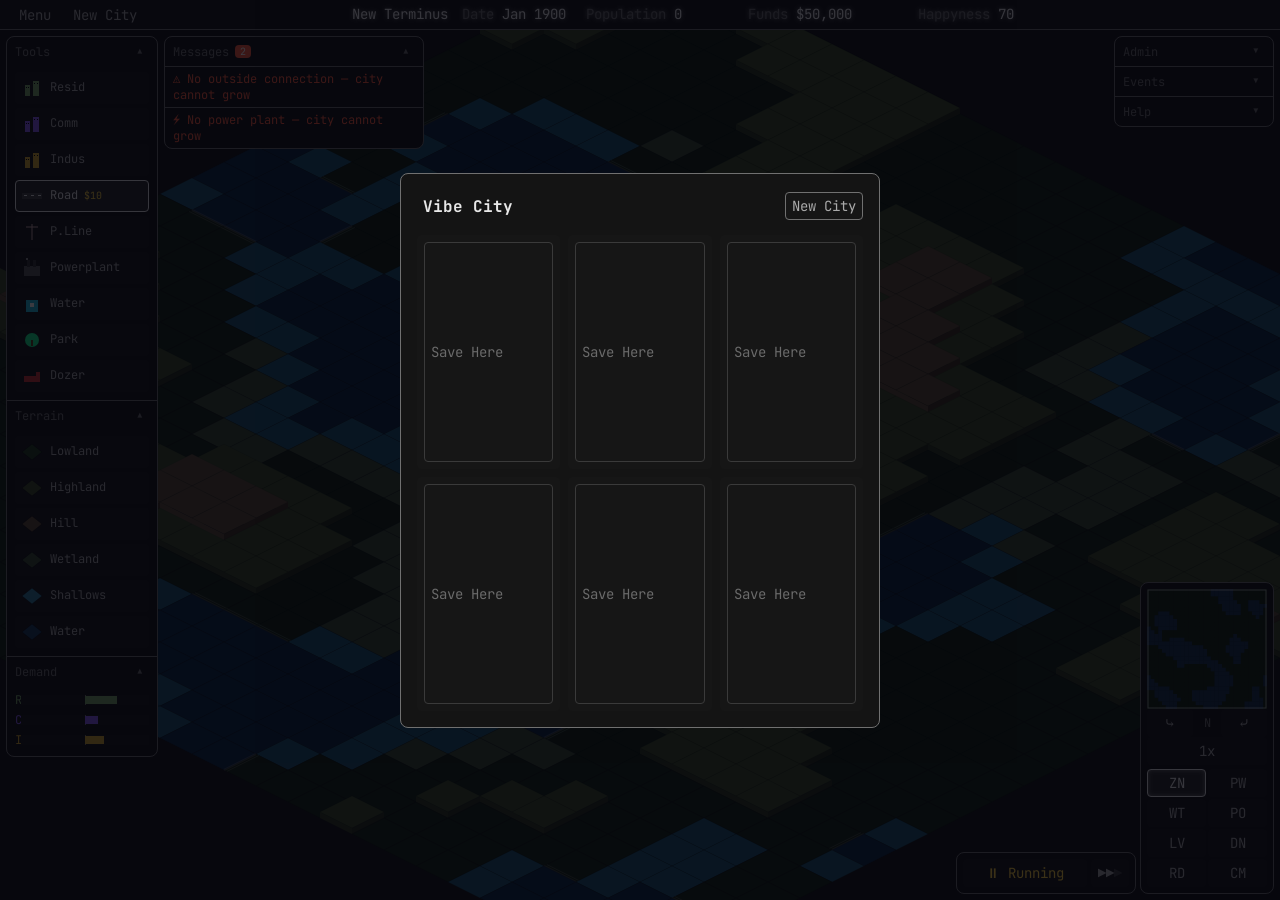
==== commit cfc34c1c: "Fixed roads minimap" ====
--- a/index.html
+++ b/index.html
@@ -34,7 +34,7 @@
             id="s-happy">70</b><canvas class="spark" id="spark-happy" width="36"
             height="16"></canvas></span><!-- DEMAND SYSTEM -->
       </div>
-      <div id="statusbar-right">-</div>
+      <div id="statusbar-right"> </div>
     </div>
 
     <!-- ===== NOTIFICATION CENTRE ===== -->
--- a/css/ui.css
+++ b/css/ui.css
@@ -799,10 +799,6 @@
   justify-content: center;
 }
 
-.save-slot > button {
-  /* align-self: stretch; */
-}
-
 .slot-load {
   cursor: pointer;
   display: flex;
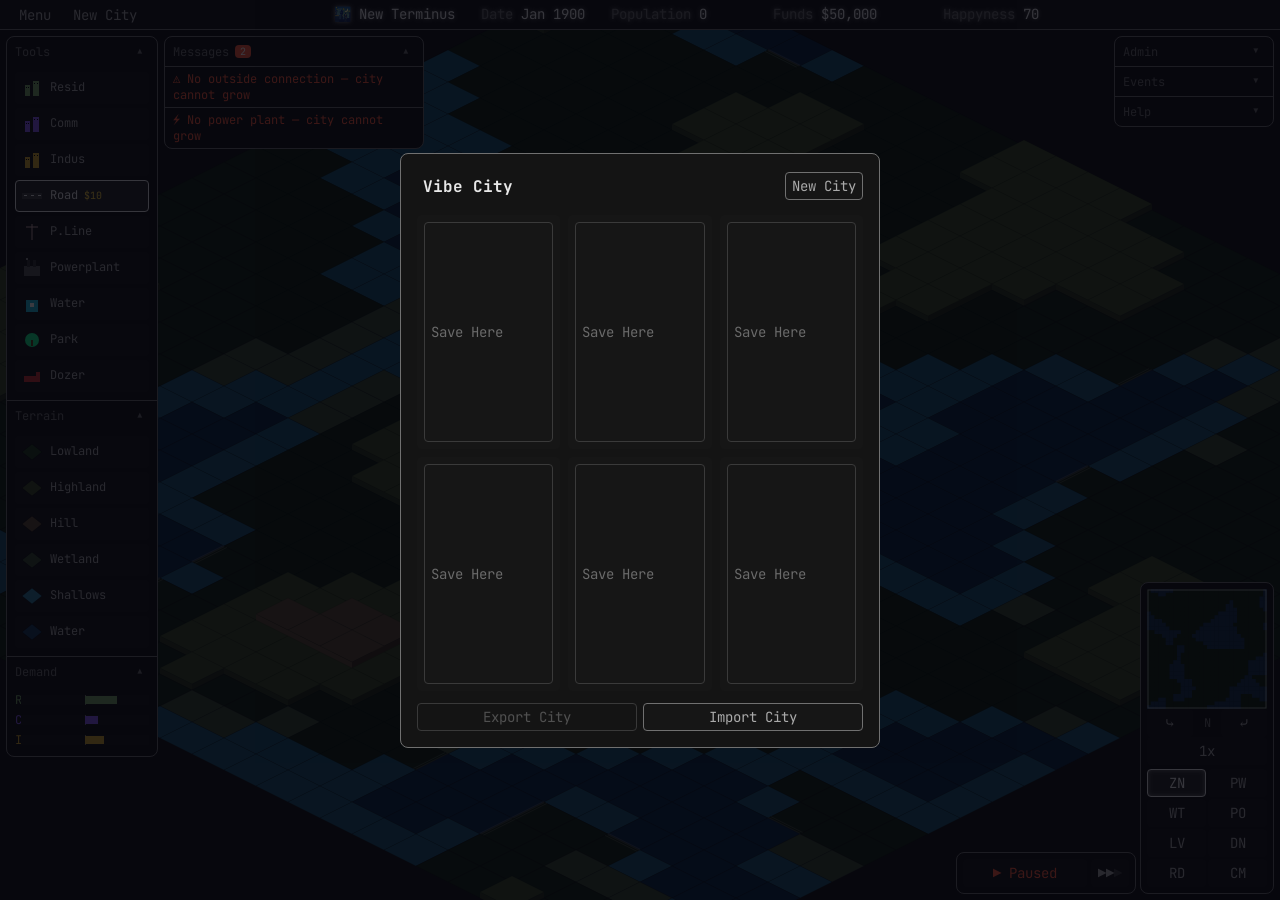
==== commit d9a9924f: "Added editbale City Name and Emoji" ====
--- a/index.html
+++ b/index.html
@@ -23,8 +23,8 @@
         <button id="btn-newgame">New City</button>
       </div>
       <div id="statusbar-center">
-        <span id="s-name">New Terminus</span>
-        <span class="grp"><span class="lbl">Date</span> <b id="s-date">January 1900</b></span>
+        <span id="s-name" title="Click to rename">New Terminus</span>
+        <span class="grp" title="Click to play/pause"><span class="lbl">Date</span> <b id="s-date">January 1900</b></span>
         <!-- STATISTICS: each stat owns its own trend sparkline; clicking the label opens the Statistics panel -->
         <span class="grp"><span class="lbl" data-stats-trigger="population">Population</span> <b id="s-pop">0</b><canvas
             class="spark" id="spark-pop" width="36" height="16"></canvas></span>
--- a/css/ui.css
+++ b/css/ui.css
@@ -164,6 +164,28 @@
   background: var(--panel2);
 }
 
+/* --- SAVE SYSTEM: date group doubles as a play/pause toggle --- */
+#statusbar .grp:has(#s-date) {
+  padding: 2px var(--sp-2);
+  border-radius: var(--radius-sm);
+}
+
+#statusbar .grp:has(#s-date):hover {
+  background: var(--panel2);
+}
+
+/* CITY IDENTITY: city name opens the rename dialog */
+#s-name {
+  cursor: pointer;
+  padding: 2px var(--sp-2);
+  border-radius: var(--radius-sm);
+}
+
+#s-name:hover {
+  background: var(--panel2);
+  color: var(--ink);
+}
+
 canvas.spark {
   width: 36px;
   height: 16px;
@@ -738,6 +760,10 @@
   outline: none;
 }
 
+.modal-input.row {
+  width: 100%;
+}
+
 .modal-input:focus {
   border: var(--border-panel-selected);
 }
@@ -853,6 +879,35 @@
   gap: var(--sp-3);
 }
 
+/* ── EXPORT/IMPORT: banner shown while a loaded file awaits a slot ── */
+.import-banner {
+  display: flex;
+  align-items: center;
+  justify-content: space-between;
+  gap: var(--sp-3);
+  background: var(--panel2);
+  border: var(--border-panel);
+  border-radius: var(--radius-sm);
+  padding: var(--sp-2) var(--sp-3);
+  margin-bottom: var(--sp-3);
+  color: var(--ink-mid);
+  font-size: var(--font-sm);
+}
+
+/* ── EXPORT/IMPORT: action row below the autosave section ─────────── */
+.saves-io-row {
+  display: flex;
+  gap: var(--sp-2);
+  margin-top: var(--sp-4);
+}
+
+.saves-io-row button {
+  flex: 1;
+}
+
+.import-banner b { color: var(--gold); }
+.import-banner button { flex: 0 0 auto; }
+
 .autosave-row .slot-thumb {
   width: 48px;
   aspect-ratio: 1 / 1;
@@ -869,10 +924,16 @@
   padding: var(--sp-2) 10px;
 }
 
-#mode-row, #size-row, #water-row {
+#mode-row, #size-row, #water-row, #emoji-row, #rename-emoji-row {
   display: flex;
   background-color: var(--input);
   border-radius: var(--radius-md);
+}
+
+/* CITY IDENTITY: emoji picker cards (New Game dialog + rename dialog) */
+.emoji-card {
+  font-size: 22px;
+  padding: var(--sp-2);
 }
 
 .size-card {
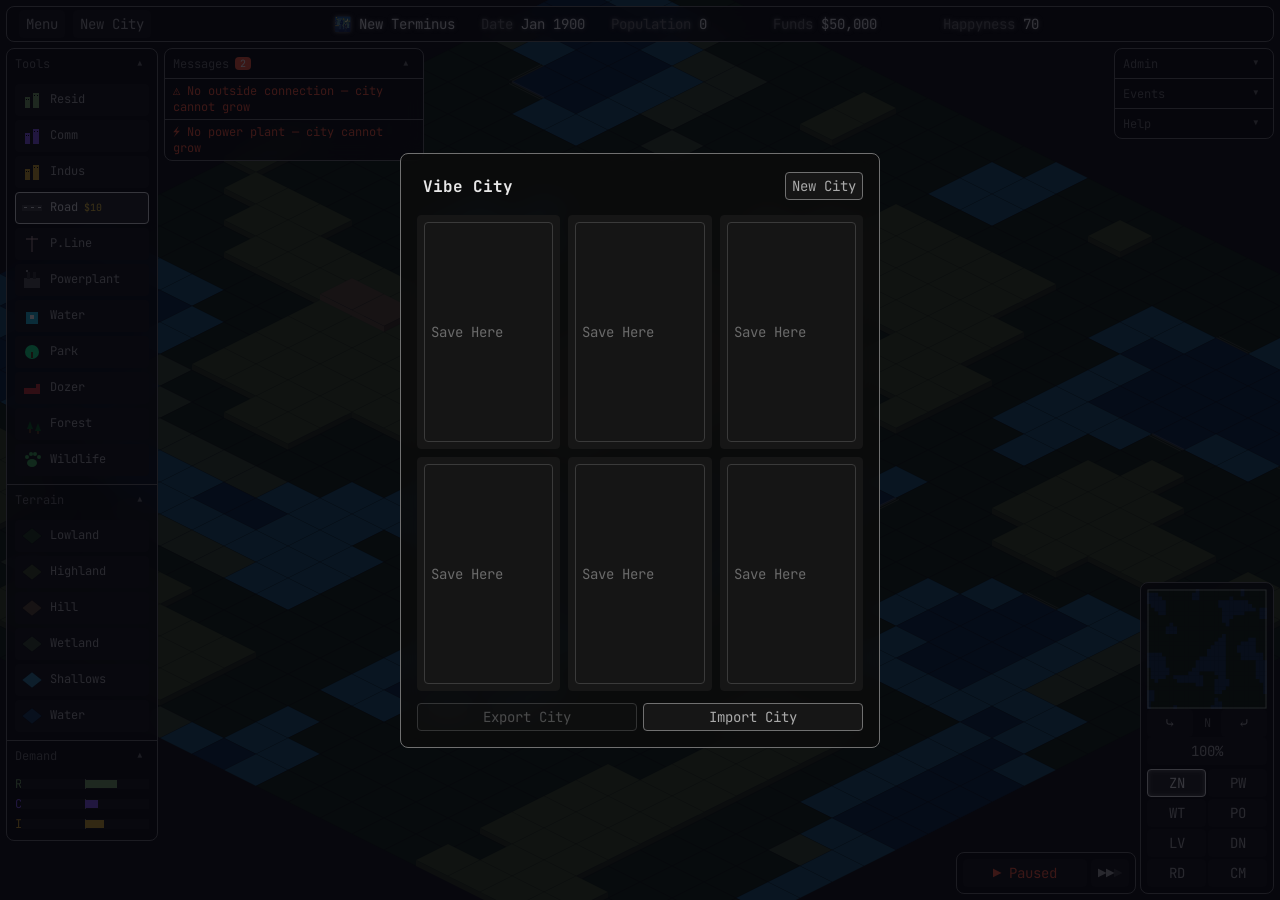
==== commit 6a11fbf3: "Updated zoom to center when fit" ====
--- a/index.html
+++ b/index.html
@@ -163,7 +163,7 @@
         <div class="ap-header"><span>Help</span><span class="ap-arrow panel-icon">▾</span></div>
         <div class="ap-body">
           <div class="ap-inner">
-            <div class="hint">L-click place · R-click bulldoze<br>drag to paint · wheel zoom · Q/E rotate</div>
+            <div class="hint">L-click place · R-click bulldoze<br>drag to paint · wheel zoom · Q/E rotate<br>hold Space to pan · P to pause</div>
           </div>
         </div>
       </div>
--- a/css/ui.css
+++ b/css/ui.css
@@ -7,7 +7,7 @@
   /* Colors */
   --bg: #121212;
   --bg-hover: #2a2a2a;
-  --panel: #141414;
+  --panel: rgba(12,12,12,0.8);
   --panel2: #161616;
   --panel3: #333333;
   --input: #080808;
@@ -59,10 +59,14 @@
   --sp-5: 16px;
   --sp-8: 32px;
   --sp-9: 36px;
+  --sp-10: 48px;
 
   /* Border radius */
   --radius-sm: 0.25rem;
   --radius-md: 0.5rem;
+
+  /* Effect */
+  --blur: blur(10px);
 
   /* Borders */
   --border-panel-selected: 0.75px solid var(--ink);
@@ -89,6 +93,7 @@
   font-family: "JetBrains Mono", "Courier New", "Lucida Console", monospace;
   -webkit-font-smoothing: none;
   image-rendering: pixelated;
+  -webkit-user-select: none;   /* Safari/WKWebView (Tauri) needs the prefixed form too */
   user-select: none;
 }
 
@@ -105,6 +110,9 @@
   display: block;
   cursor: crosshair;
 }
+/* SPACE PAN: Space-held/panning cursor states, toggled by input.js */
+#view.pan-ready { cursor: grab; }
+#view.panning   { cursor: grabbing; }
 
 /* Panel icon */
 .panel-icon {
@@ -118,12 +126,14 @@
 /* --- Status bar (top) --- */
 #statusbar {
   position: absolute;
-  top: 0;
-  left: 0;
-  right: 0;
-  height: 30px;
-  background: var(--panel2);
-  border-bottom: var(--border-panel);
+  top: var(--sp-2);
+  left: var(--sp-2);
+  right: var(--sp-2);
+  height: var(--sp-9);
+  background: var(--panel);
+  backdrop-filter: var(--blur);
+  border: var(--border-panel);
+  border-radius: var(--radius-md);
   display: flex;
   justify-content: space-between;
   align-items: center;
@@ -132,6 +142,8 @@
   font-size: var(--font-base);
   z-index: 50;
   text-shadow: 0 0 4px rgba(232, 232, 232, 0.5);
+  -webkit-user-select: none; 
+  user-select: none;
 }
 
 #statusbar .lbl {
@@ -198,7 +210,7 @@
 /* --- STATISTICS: dropdown panel — bigger combined chart + toggleable rows --- */
 #stats-panel {
   position: fixed;
-  top: var(--sp-9);
+  top: var(--sp-10);
   left: 50%;
   transform: translateX(-50%);
   display: none;
@@ -206,6 +218,7 @@
   width: 448px;
   z-index: 90;
   background: var(--panel);
+  backdrop-filter: var(--blur);
   border: var(--border-panel);
   border-radius: var(--radius-md);
   padding: var(--sp-2);
@@ -308,11 +321,12 @@
 /* --- Left panel (tools + terrain + demand accordion) --- */
 #left-panel {
   position: absolute;
-  top: var(--sp-9);
+  top: var(--sp-10);
   left: var(--sp-2);
   width: 152px;
   z-index: 50;
   background: var(--panel);
+  backdrop-filter: var(--blur);
   border: var(--border-panel);
   border-radius: var(--radius-md);
   max-height: calc(100vh - 50px);
@@ -409,6 +423,7 @@
   left: var(--sp-2);
   width: 260px;
   background: var(--panel);
+  backdrop-filter: var(--blur);
   border: var(--border-panel);
   padding: var(--sp-3);
   z-index: 50;
@@ -469,6 +484,7 @@
   bottom: var(--sp-2);
   right: var(--sp-2);
   background: var(--panel);
+  backdrop-filter: var(--blur);
   border: var(--border-panel);
   padding: var(--sp-2);
   z-index: 50;
@@ -485,6 +501,7 @@
   display: block;
   image-rendering: pixelated;
   background: var(--panel);
+  backdrop-filter: var(--blur);
 }
 
 .ministrip {
@@ -502,6 +519,7 @@
   gap: var(--sp-1);
   width: 180px;
   background: var(--panel);
+  backdrop-filter: var(--blur);
   border: var(--border-panel);
   border-radius: var(--radius-md);
   padding: var(--sp-2);
@@ -529,11 +547,12 @@
 /* --- Admin panel (top-right under status) --- */
 #admin-panel {
   position: absolute;
-  top: var(--sp-9);
+  top: var(--sp-10);
   right: var(--sp-2);
   width: 160px;
   z-index: 50;
   background: var(--panel);
+  backdrop-filter: var(--blur);
   border: var(--border-panel);
   border-radius: var(--radius-md);
 }
@@ -632,11 +651,12 @@
 /* --- Notification centre --- */
 #notif-center {
   position: absolute;
-  top: var(--sp-9);
+  top: var(--sp-10);
   left: 164px;
   width: 260px;
   z-index: 60;
   background: var(--panel);
+  backdrop-filter: var(--blur);
   border: var(--border-panel);
   border-radius: var(--radius-md);
 }
@@ -715,6 +735,7 @@
 
 .modal-panel {
   background: var(--panel);
+  backdrop-filter: var(--blur);
   border: var(--border-dim);
   padding: var(--sp-5);
   width: 440px;
@@ -1016,6 +1037,7 @@
 
 .contract-modal-panel {
   background: var(--panel);
+  backdrop-filter: var(--blur);
   border: var(--border-dim);
   padding: var(--sp-5);
   width: 420px;
@@ -1113,6 +1135,7 @@
   transform: translateX(-50%);
   z-index: 205;
   background: var(--panel);
+  backdrop-filter: var(--blur);
   border: 2px solid #ff8c00;
   border-radius: var(--radius-md);
   padding: var(--sp-3) var(--sp-5);
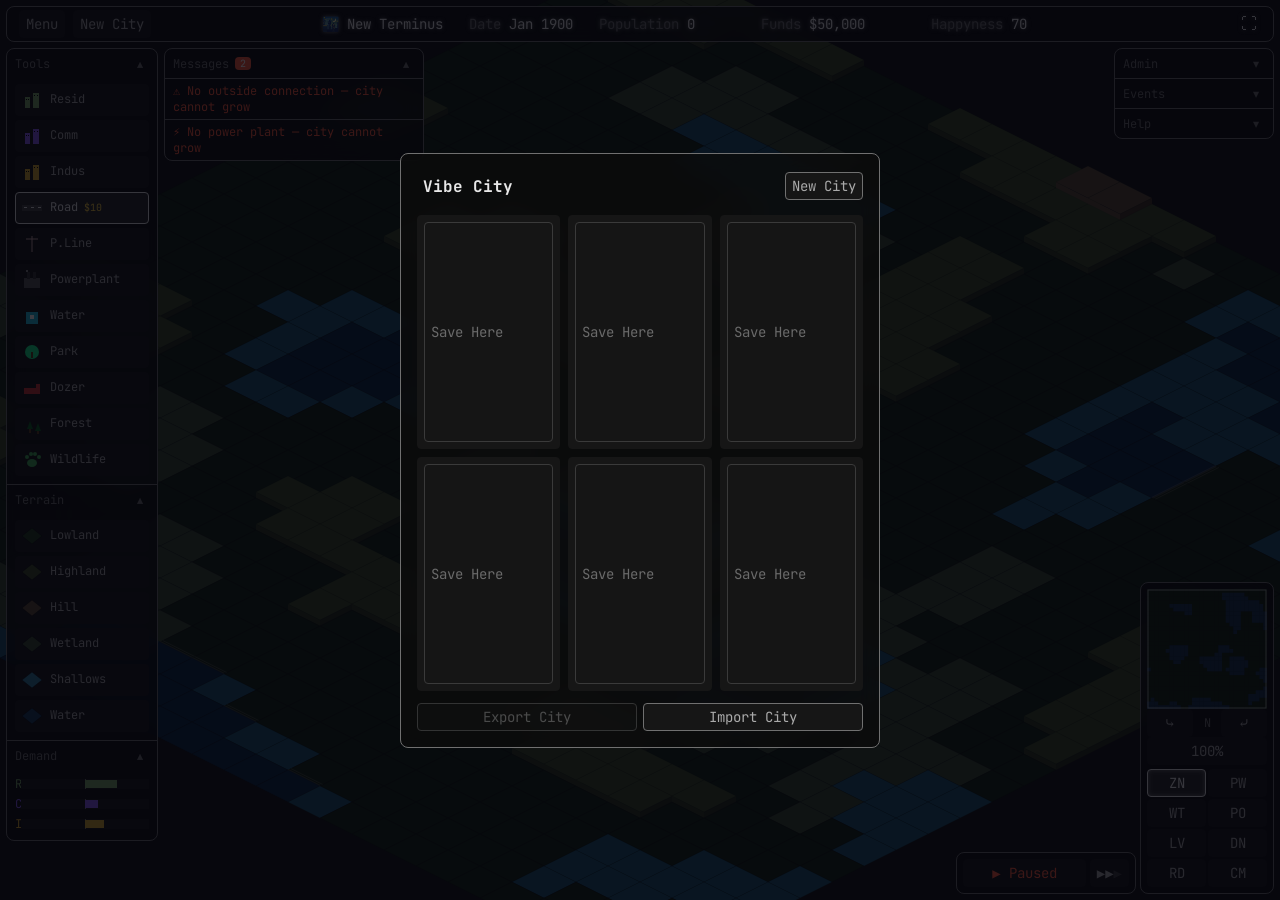
==== commit 3373772d: "Added itch.io build function" ====
--- a/index.html
+++ b/index.html
@@ -6,9 +6,9 @@
   <meta name="viewport" content="width=device-width, initial-scale=1.0">
   <title>🌃 Vibe City</title>
   <!-- 🌃 🌆 🏙️ 🌉 🌁 -->
-  <link rel="preconnect" href="https://fonts.googleapis.com">
-  <link rel="preconnect" href="https://fonts.gstatic.com" crossorigin>
-  <link href="https://fonts.googleapis.com/css2?family=JetBrains+Mono:wght@400;500;700&display=swap" rel="stylesheet">
+  <!-- JetBrains Mono is self-hosted (assets/fonts/, @font-face in ui.css) —
+       no Google Fonts CDN call, so the game has no external network
+       dependency at load time. -->
   <link rel="stylesheet" href="css/ui.css">
 </head>
 
@@ -34,7 +34,13 @@
             id="s-happy">70</b><canvas class="spark" id="spark-happy" width="36"
             height="16"></canvas></span><!-- DEMAND SYSTEM -->
       </div>
-      <div id="statusbar-right"> </div>
+      <div id="statusbar-right">
+        <!-- FULLSCREEN: uses the Fullscreen API on #app; glyph + title synced
+             by initFullscreen() in ui.js. Placed in the top-right corner of
+             the statusbar so it matches itch.io's own convention (and works
+             just as well in the Tauri desktop build). -->
+        <span id="btn-fullscreen" class="panel-icon" title="Enter fullscreen">⛶</span>
+      </div>
     </div>
 
     <!-- ===== NOTIFICATION CENTRE ===== -->
--- a/css/ui.css
+++ b/css/ui.css
@@ -3,6 +3,37 @@
    dark charcoal #1a1a2e canvas, neutral white-gray monochrome
    accents, monospace throughout. No modern gradients.
    ============================================================ */
+
+/* Self-hosted JetBrains Mono (assets/fonts/, SIL OFL — see
+   assets/fonts/LICENSE-OFL.txt) — replaces the old Google Fonts CDN
+   <link> in index.html so the game has no external network dependency
+   at load time (matters for the itch.io web build, whose sandboxed
+   iframe shouldn't need to reach fonts.gstatic.com to render correctly,
+   and for the Tauri desktop build, which should work fully offline).
+   Falls back to the system monospace stack in the body font-family
+   below if a woff2 fails to load for any reason. */
+@font-face {
+  font-family: "JetBrains Mono";
+  src: url("../assets/fonts/jetbrains-mono-latin-400-normal.woff2") format("woff2");
+  font-weight: 400;
+  font-style: normal;
+  font-display: swap;
+}
+@font-face {
+  font-family: "JetBrains Mono";
+  src: url("../assets/fonts/jetbrains-mono-latin-500-normal.woff2") format("woff2");
+  font-weight: 500;
+  font-style: normal;
+  font-display: swap;
+}
+@font-face {
+  font-family: "JetBrains Mono";
+  src: url("../assets/fonts/jetbrains-mono-latin-700-normal.woff2") format("woff2");
+  font-weight: 700;
+  font-style: normal;
+  font-display: swap;
+}
+
 :root {
   /* Colors */
   --bg: #121212;
@@ -123,6 +154,12 @@
   padding: var(--sp-1);
 }
 
+/* FULLSCREEN: #btn-fullscreen reuses .panel-icon, just recolors gold while
+   #app is actually in fullscreen (see initFullscreen() in ui.js). */
+#btn-fullscreen.active {
+  color: var(--gold);
+}
+
 /* --- Status bar (top) --- */
 #statusbar {
   position: absolute;
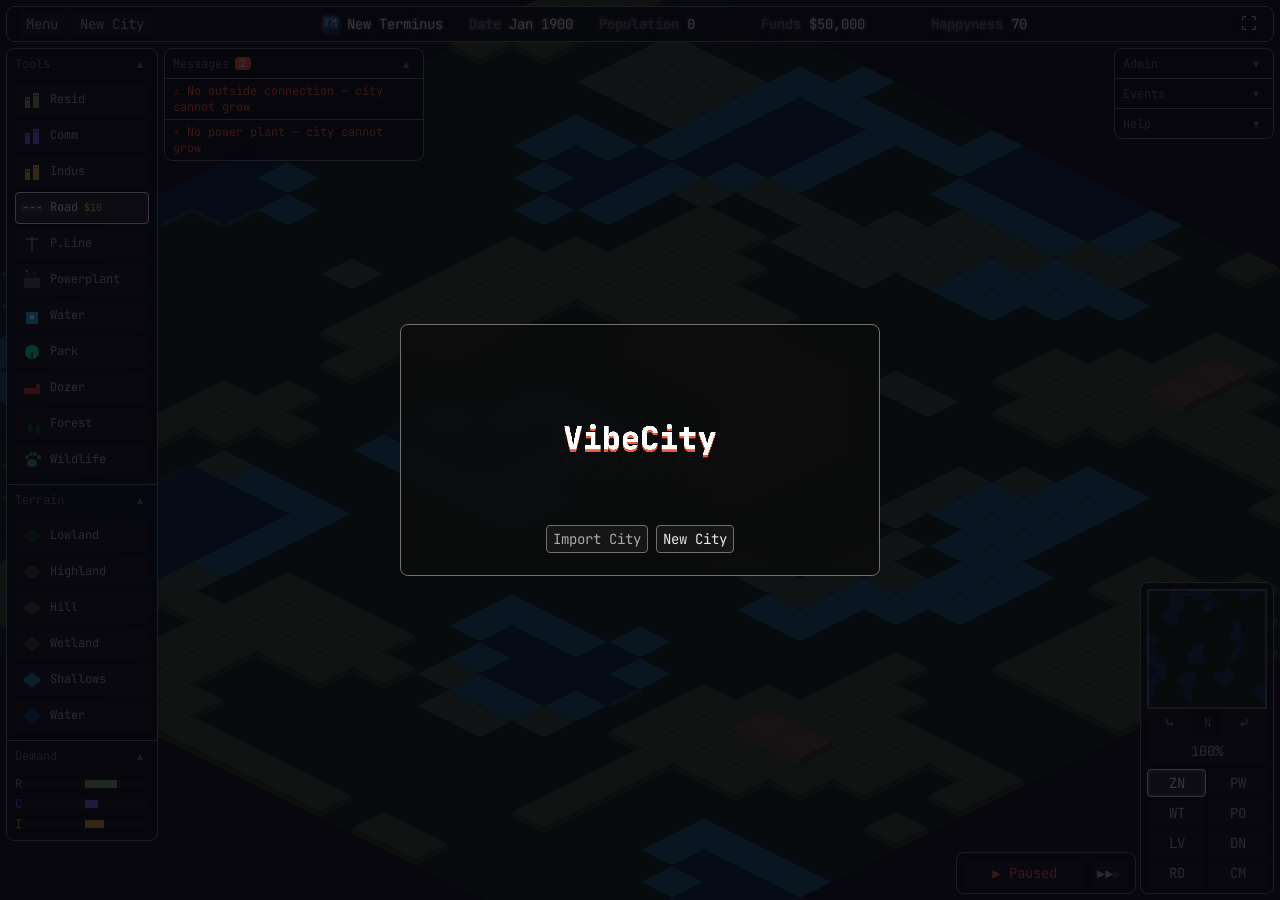
==== commit 39e7d567: "Added itch.io link" ====
--- a/index.html
+++ b/index.html
@@ -35,10 +35,12 @@
             height="16"></canvas></span><!-- DEMAND SYSTEM -->
       </div>
       <div id="statusbar-right">
-        <!-- FULLSCREEN: uses the Fullscreen API on #app; glyph + title synced
-             by initFullscreen() in ui.js. Placed in the top-right corner of
-             the statusbar so it matches itch.io's own convention (and works
-             just as well in the Tauri desktop build). -->
+        <!-- FULLSCREEN: uses the Fullscreen API on document.documentElement
+             (not #app — modals live outside it, see ui.js's toggleFullscreen
+             comment); glyph + title synced by initFullscreen() in ui.js.
+             Placed in the top-right corner of the statusbar so it matches
+             itch.io's own convention (and works just as well in the Tauri
+             desktop build). -->
         <span id="btn-fullscreen" class="panel-icon" title="Enter fullscreen">⛶</span>
       </div>
     </div>
--- a/css/ui.css
+++ b/css/ui.css
@@ -857,6 +857,33 @@
   gap: var(--sp-2);
 }
 
+/* FIRST LAUNCH: self-contained welcome screen swapped in for #saves-normal
+   (title/grid/autosave/export-import row) when no save exists anywhere yet
+   — see renderSlots() in ui.js. display is set to 'flex' from JS, so this
+   base rule only needs the column layout, not the show/hide itself. */
+.saves-welcome {
+  flex-direction: column;
+  align-items: center;
+  gap: var(--sp-5);
+  padding: var(--sp-5) 0 var(--sp-2);
+}
+
+.saves-welcome-actions {
+  display: flex;
+  gap: var(--sp-3);
+}
+
+/* assets/img/Banner.png is a flat white 630x500 logo card, so it's sized
+   down and centered rather than stretched to the panel's full width —
+   filling the width would force object-fit letterboxing since the panel
+   is much wider than the banner is tall. */
+.saves-banner {
+  display: block;
+  max-width: 100%;
+  max-height: 140px;
+  border-radius: var(--radius-sm);
+}
+
 #saves-grid {
   display: grid;
   grid-template-columns: repeat(3, 1fr);
